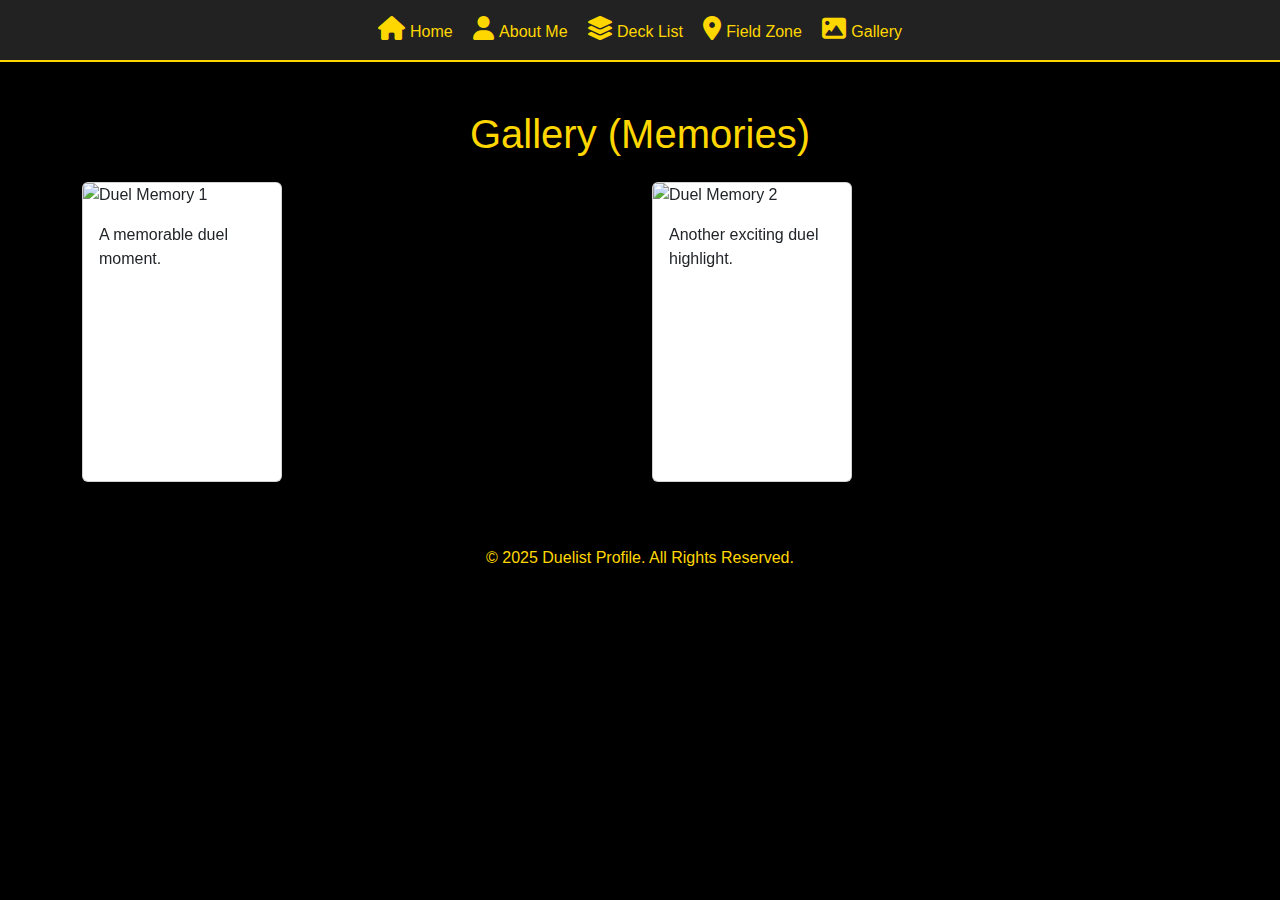
==== root/gallery.html @ f8b83934 "newwww" ====
<!DOCTYPE html>
<html lang="en">
<head>
    <meta charset="UTF-8">
    <meta name="viewport" content="width=device-width, initial-scale=1.0">
    <title>Gallery</title>
    <link href="https://cdn.jsdelivr.net/npm/bootstrap@5.3.3/dist/css/bootstrap.min.css" rel="stylesheet">
    <link href="https://cdnjs.cloudflare.com/ajax/libs/font-awesome/6.0.0-beta3/css/all.min.css" rel="stylesheet">
    <link rel="stylesheet" href="myStyle.css">
</head>
<body>
    <header class="nav-bar text-center py-3">
        <a href="index.html" class="mx-2"><i class="fas fa-home icon"></i>Home</a>
        <a href="about.html" class="mx-2"><i class="fas fa-user icon"></i>About Me</a>
        <a href="deck.html" class="mx-2"><i class="fas fa-layer-group icon"></i>Deck List</a>
        <a href="field-zone.html" class="mx-2"><i class="fas fa-map-marker-alt icon"></i>Field Zone</a>
        <a href="gallery.html" class="mx-2"><i class="fas fa-image icon"></i>Gallery</a>
    </header>

    <section class="container mt-5">
        <h1 class="text-center">Gallery (Memories)</h1>
        <div class="row mt-4">
            <div class="col-md-6">
                <div class="card">
                    <img src="Image1.jpg" alt="Duel Memory 1" class="card-img-top">
                    <div class="card-body">
                        <p class="card-text">A memorable duel moment.</p>
                    </div>
                </div>
            </div>
            <div class="col-md-6">
                <div class="card">
                    <img src="Image2.jpg" alt="Duel Memory 2" class="card-img-top">
                    <div class="card-body">
                        <p class="card-text">Another exciting duel highlight.</p>
                    </div>
                </div>
            </div>
        </div>
    </section>

    <footer class="text-center mt-5 py-3">
        <p>&copy; 2025 Duelist Profile. All Rights Reserved.</p>
    </footer>
</body>
</html>
---- root/myStyle.css ----
body {
        background: #000 url('ancient_background.jpg') no-repeat center center fixed;
        background-size: cover;
        color: #ffd700;
        font-family: 'Yu Gothic', sans-serif;
    }
    h1, h2, h3 {
        text-shadow: 2px 2px 5px #000;
    }
    .card-style {
        background: rgba(0, 0, 0, 0.8);
        border: 2px solid #ffd700;
        padding: 15px;
        border-radius: 10px;
        box-shadow: 0 0 15px #ffd700;
    }
    .life-points {
        font-size: 24px;
        color: #00ff00;
    }
    .nav-bar {
        background-color: #222;
        padding: 10px;
        border-bottom: 2px solid #ffd700;
    }
    .nav-bar a {
        color: #ffd700;
        margin: 0 10px;
        text-decoration: none;
    }
    .nav-bar a:hover {
        text-shadow: 0 0 10px #ffd700;
    }
    .icon {
        font-size: 24px;
        margin-right: 5px;
        color: #ffd700;
    }

    /* Card Flip Styles */
    .card-container {
        perspective: 1000px;
        margin: 0 auto;
        display: flex;
        justify-content: center;
        align-items: center;
        height: 300px;
        margin-top: 50px;
    }
    .card {
        width: 200px;
        height: 300px;
        transform-style: preserve-3d;
        transform: rotateY(0deg);
        transition: transform 1s;
    }
    .card:hover {
        transform: rotateY(180deg);
    }

    .card .front, .card .back {
        position: absolute;
        width: 100%;
        height: 100%;
        backface-visibility: hidden;
    }

    .card .front img, .card .back img {
        width: 100%;
        height: 100%;
        object-fit: cover; /* Ensures full image coverage */
    }

    .card .back {
        transform: rotateY(180deg);
        background: rgba(0, 0, 0, 0.7); /* Optional background for back side */
    }

    /* Scrolling Effect */
    .scrolling-gallery {
        display: flex;
        overflow-x: auto;
        scroll-behavior: smooth;
        padding: 20px 0;
    }
    .scrolling-gallery img {
        margin-right: 15px;
        flex-shrink: 0;
        height: 200px;
        transition: transform 0.5s;
    }
    .scrolling-gallery img:hover {
        transform: scale(1.1);
    }
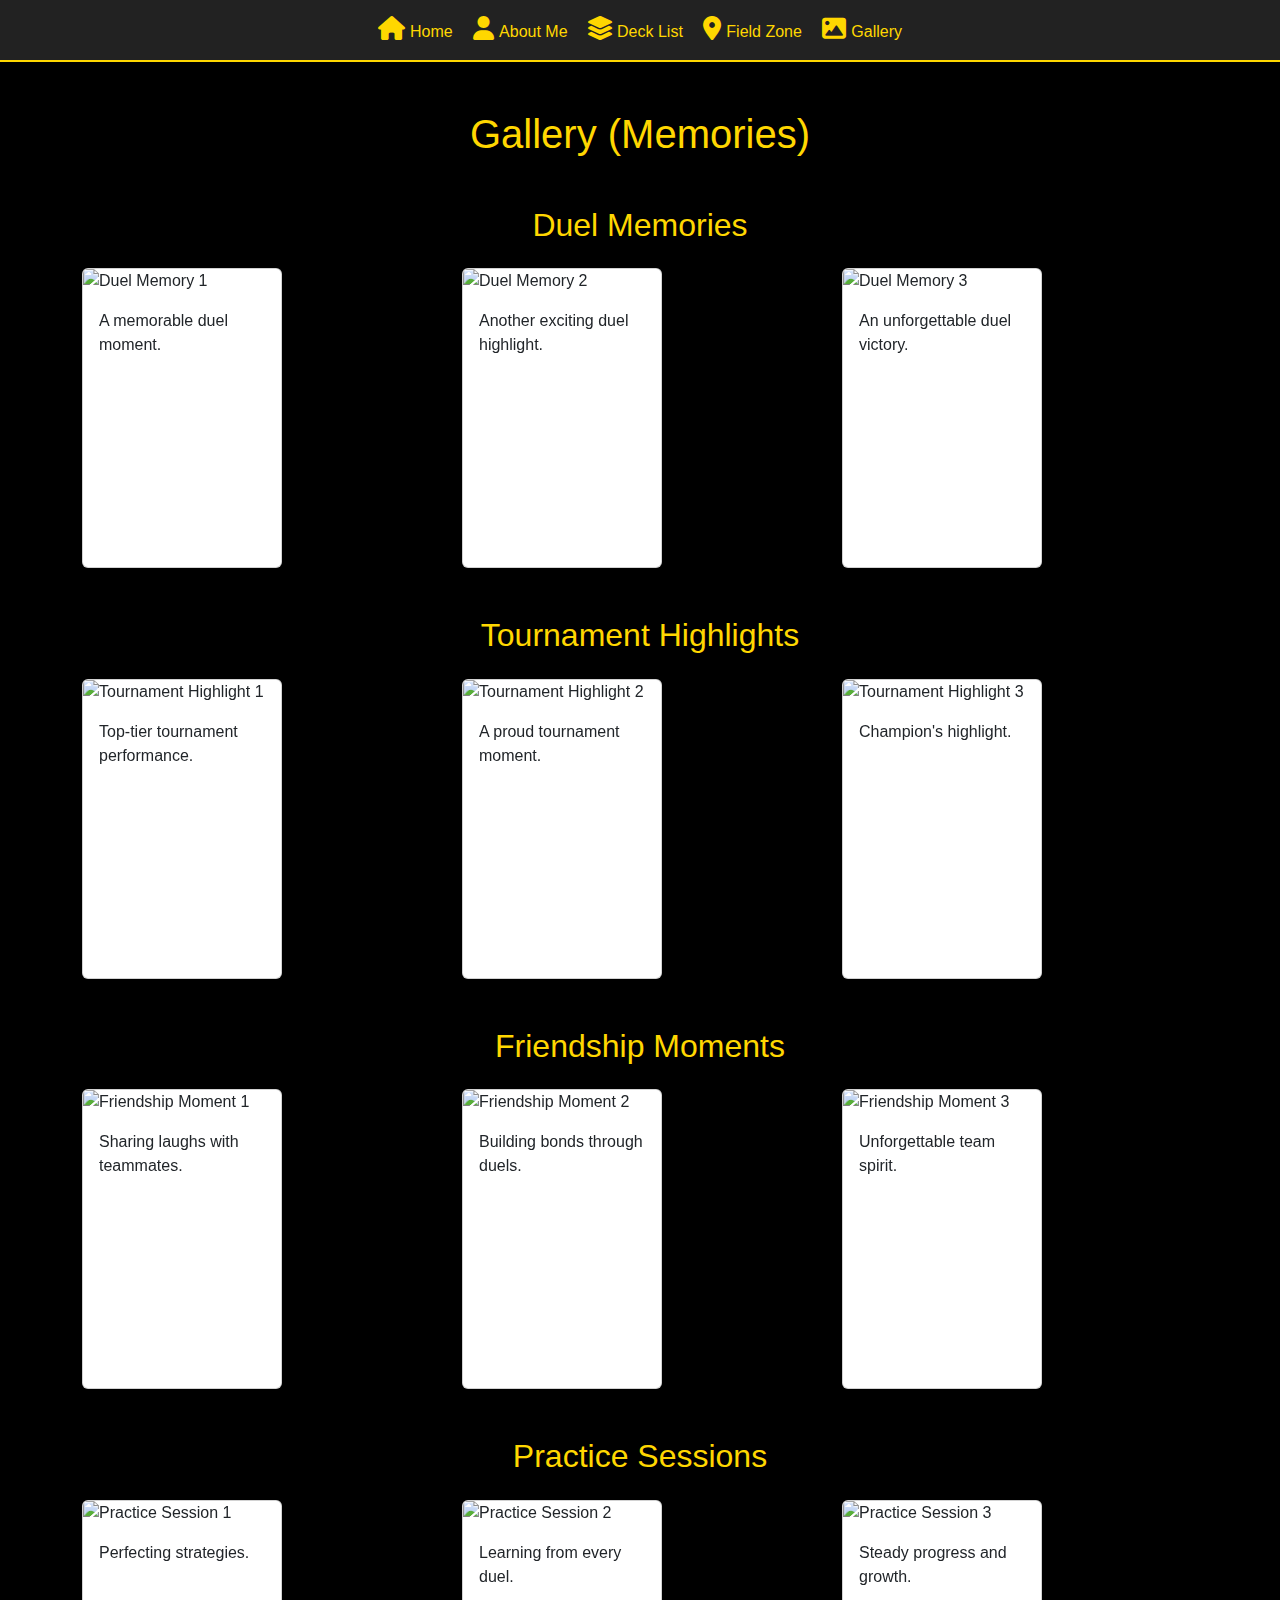
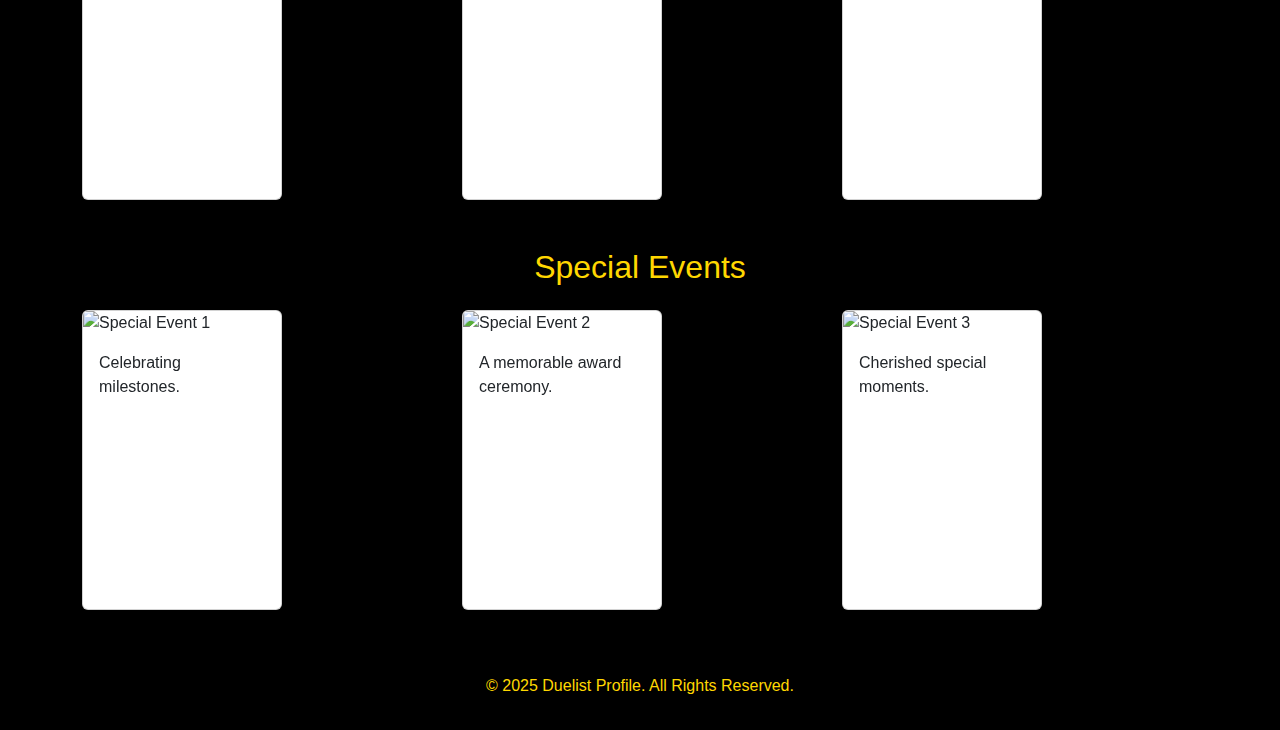
==== commit 238f39f6: "new gallery" ====
--- a/root/gallery.html
+++ b/root/gallery.html
@@ -19,24 +19,162 @@
 
     <section class="container mt-5">
         <h1 class="text-center">Gallery (Memories)</h1>
-        <div class="row mt-4">
-            <div class="col-md-6">
-                <div class="card">
-                    <img src="Image1.jpg" alt="Duel Memory 1" class="card-img-top">
-                    <div class="card-body">
-                        <p class="card-text">A memorable duel moment.</p>
+
+        <!-- Section 1 -->
+        <div class="my-5">
+            <h2 class="text-center">Duel Memories</h2>
+            <div class="row justify-content-center mt-4">
+                <div class="col-md-4">
+                    <div class="card">
+                        <img src="Image1.jpg" alt="Duel Memory 1" class="card-img-top">
+                        <div class="card-body">
+                            <p class="card-text">A memorable duel moment.</p>
+                        </div>
                     </div>
                 </div>
-            </div>
-            <div class="col-md-6">
-                <div class="card">
-                    <img src="Image2.jpg" alt="Duel Memory 2" class="card-img-top">
-                    <div class="card-body">
-                        <p class="card-text">Another exciting duel highlight.</p>
+                <div class="col-md-4">
+                    <div class="card">
+                        <img src="Image2.jpg" alt="Duel Memory 2" class="card-img-top">
+                        <div class="card-body">
+                            <p class="card-text">Another exciting duel highlight.</p>
+                        </div>
+                    </div>
+                </div>
+                <div class="col-md-4">
+                    <div class="card">
+                        <img src="Image3.jpg" alt="Duel Memory 3" class="card-img-top">
+                        <div class="card-body">
+                            <p class="card-text">An unforgettable duel victory.</p>
+                        </div>
                     </div>
                 </div>
             </div>
         </div>
+
+        <!-- Section 2 -->
+        <div class="my-5">
+            <h2 class="text-center">Tournament Highlights</h2>
+            <div class="row justify-content-center mt-4">
+                <div class="col-md-4">
+                    <div class="card">
+                        <img src="Image4.jpg" alt="Tournament Highlight 1" class="card-img-top">
+                        <div class="card-body">
+                            <p class="card-text">Top-tier tournament performance.</p>
+                        </div>
+                    </div>
+                </div>
+                <div class="col-md-4">
+                    <div class="card">
+                        <img src="Image5.jpg" alt="Tournament Highlight 2" class="card-img-top">
+                        <div class="card-body">
+                            <p class="card-text">A proud tournament moment.</p>
+                        </div>
+                    </div>
+                </div>
+                <div class="col-md-4">
+                    <div class="card">
+                        <img src="Image6.jpg" alt="Tournament Highlight 3" class="card-img-top">
+                        <div class="card-body">
+                            <p class="card-text">Champion's highlight.</p>
+                        </div>
+                    </div>
+                </div>
+            </div>
+        </div>
+
+        <!-- Section 3 -->
+        <div class="my-5">
+            <h2 class="text-center">Friendship Moments</h2>
+            <div class="row justify-content-center mt-4">
+                <div class="col-md-4">
+                    <div class="card">
+                        <img src="Image7.jpg" alt="Friendship Moment 1" class="card-img-top">
+                        <div class="card-body">
+                            <p class="card-text">Sharing laughs with teammates.</p>
+                        </div>
+                    </div>
+                </div>
+                <div class="col-md-4">
+                    <div class="card">
+                        <img src="Image8.jpg" alt="Friendship Moment 2" class="card-img-top">
+                        <div class="card-body">
+                            <p class="card-text">Building bonds through duels.</p>
+                        </div>
+                    </div>
+                </div>
+                <div class="col-md-4">
+                    <div class="card">
+                        <img src="Image9.jpg" alt="Friendship Moment 3" class="card-img-top">
+                        <div class="card-body">
+                            <p class="card-text">Unforgettable team spirit.</p>
+                        </div>
+                    </div>
+                </div>
+            </div>
+        </div>
+
+        <!-- Section 4 -->
+        <div class="my-5">
+            <h2 class="text-center">Practice Sessions</h2>
+            <div class="row justify-content-center mt-4">
+                <div class="col-md-4">
+                    <div class="card">
+                        <img src="Image10.jpg" alt="Practice Session 1" class="card-img-top">
+                        <div class="card-body">
+                            <p class="card-text">Perfecting strategies.</p>
+                        </div>
+                    </div>
+                </div>
+                <div class="col-md-4">
+                    <div class="card">
+                        <img src="Image11.jpg" alt="Practice Session 2" class="card-img-top">
+                        <div class="card-body">
+                            <p class="card-text">Learning from every duel.</p>
+                        </div>
+                    </div>
+                </div>
+                <div class="col-md-4">
+                    <div class="card">
+                        <img src="Image12.jpg" alt="Practice Session 3" class="card-img-top">
+                        <div class="card-body">
+                            <p class="card-text">Steady progress and growth.</p>
+                        </div>
+                    </div>
+                </div>
+            </div>
+        </div>
+
+        <!-- Section 5 -->
+        <div class="my-5">
+            <h2 class="text-center">Special Events</h2>
+            <div class="row justify-content-center mt-4">
+                <div class="col-md-4">
+                    <div class="card">
+                        <img src="Image13.jpg" alt="Special Event 1" class="card-img-top">
+                        <div class="card-body">
+                            <p class="card-text">Celebrating milestones.</p>
+                        </div>
+                    </div>
+                </div>
+                <div class="col-md-4">
+                    <div class="card">
+                        <img src="Image14.jpg" alt="Special Event 2" class="card-img-top">
+                        <div class="card-body">
+                            <p class="card-text">A memorable award ceremony.</p>
+                        </div>
+                    </div>
+                </div>
+                <div class="col-md-4">
+                    <div class="card">
+                        <img src="Image15.jpg" alt="Special Event 3" class="card-img-top">
+                        <div class="card-body">
+                            <p class="card-text">Cherished special moments.</p>
+                        </div>
+                    </div>
+                </div>
+            </div>
+        </div>
+
     </section>
 
     <footer class="text-center mt-5 py-3">
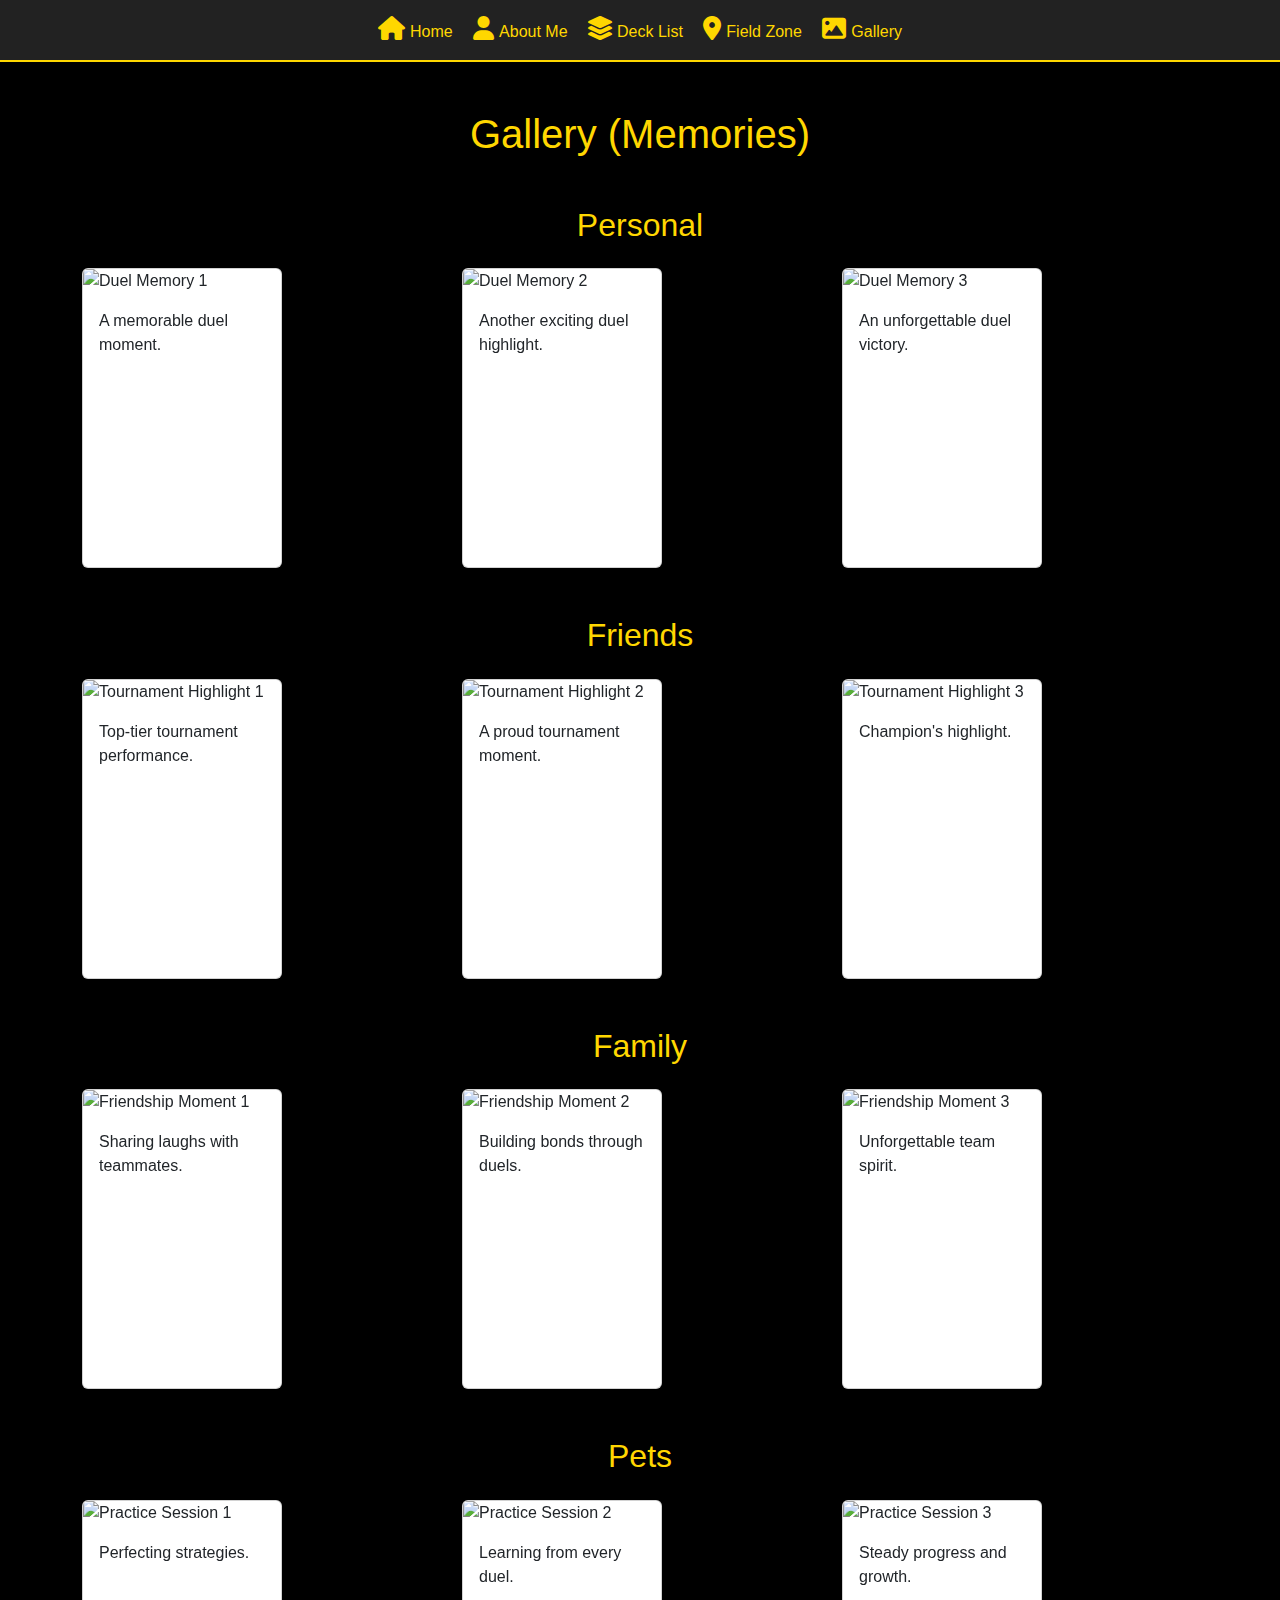
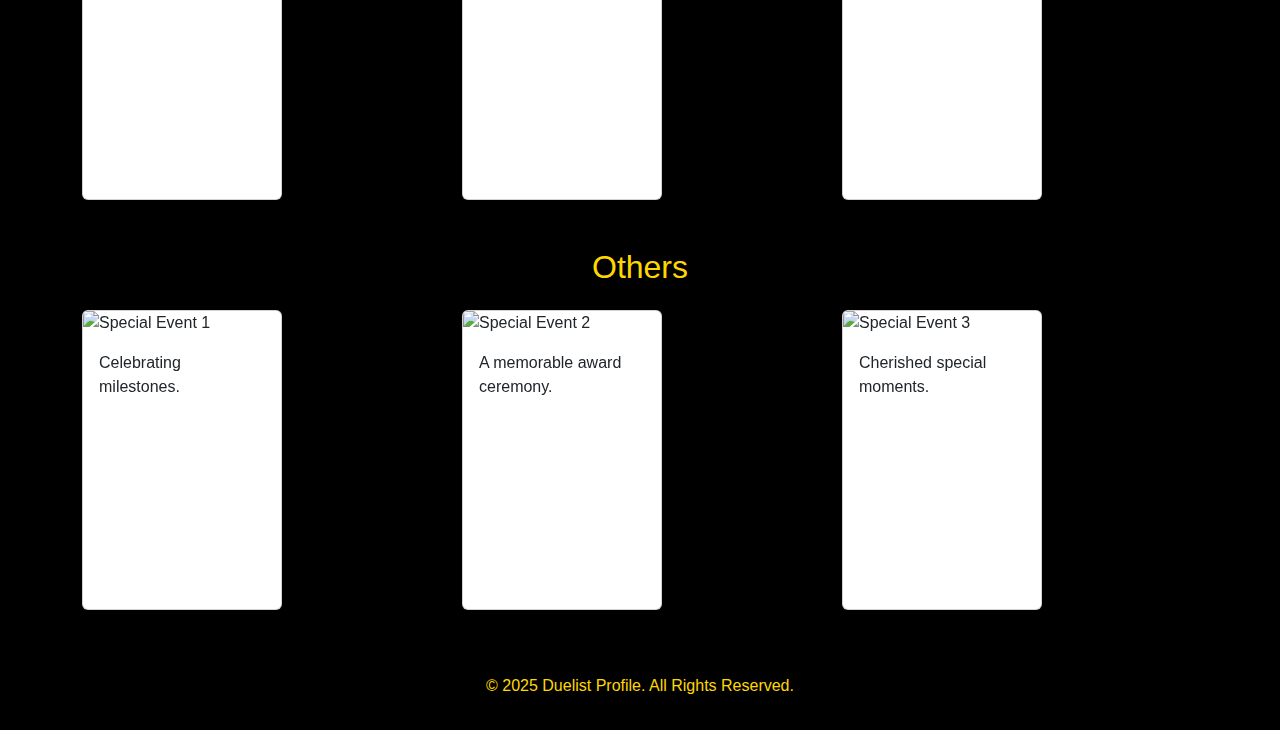
==== commit 2f68ea7b: "new label" ====
--- a/root/gallery.html
+++ b/root/gallery.html
@@ -22,7 +22,7 @@
 
         <!-- Section 1 -->
         <div class="my-5">
-            <h2 class="text-center">Duel Memories</h2>
+            <h2 class="text-center">Personal</h2>
             <div class="row justify-content-center mt-4">
                 <div class="col-md-4">
                     <div class="card">
@@ -53,7 +53,7 @@
 
         <!-- Section 2 -->
         <div class="my-5">
-            <h2 class="text-center">Tournament Highlights</h2>
+            <h2 class="text-center">Friends</h2>
             <div class="row justify-content-center mt-4">
                 <div class="col-md-4">
                     <div class="card">
@@ -84,7 +84,7 @@
 
         <!-- Section 3 -->
         <div class="my-5">
-            <h2 class="text-center">Friendship Moments</h2>
+            <h2 class="text-center">Family</h2>
             <div class="row justify-content-center mt-4">
                 <div class="col-md-4">
                     <div class="card">
@@ -115,7 +115,7 @@
 
         <!-- Section 4 -->
         <div class="my-5">
-            <h2 class="text-center">Practice Sessions</h2>
+            <h2 class="text-center">Pets</h2>
             <div class="row justify-content-center mt-4">
                 <div class="col-md-4">
                     <div class="card">
@@ -146,7 +146,7 @@
 
         <!-- Section 5 -->
         <div class="my-5">
-            <h2 class="text-center">Special Events</h2>
+            <h2 class="text-center">Others</h2>
             <div class="row justify-content-center mt-4">
                 <div class="col-md-4">
                     <div class="card">
